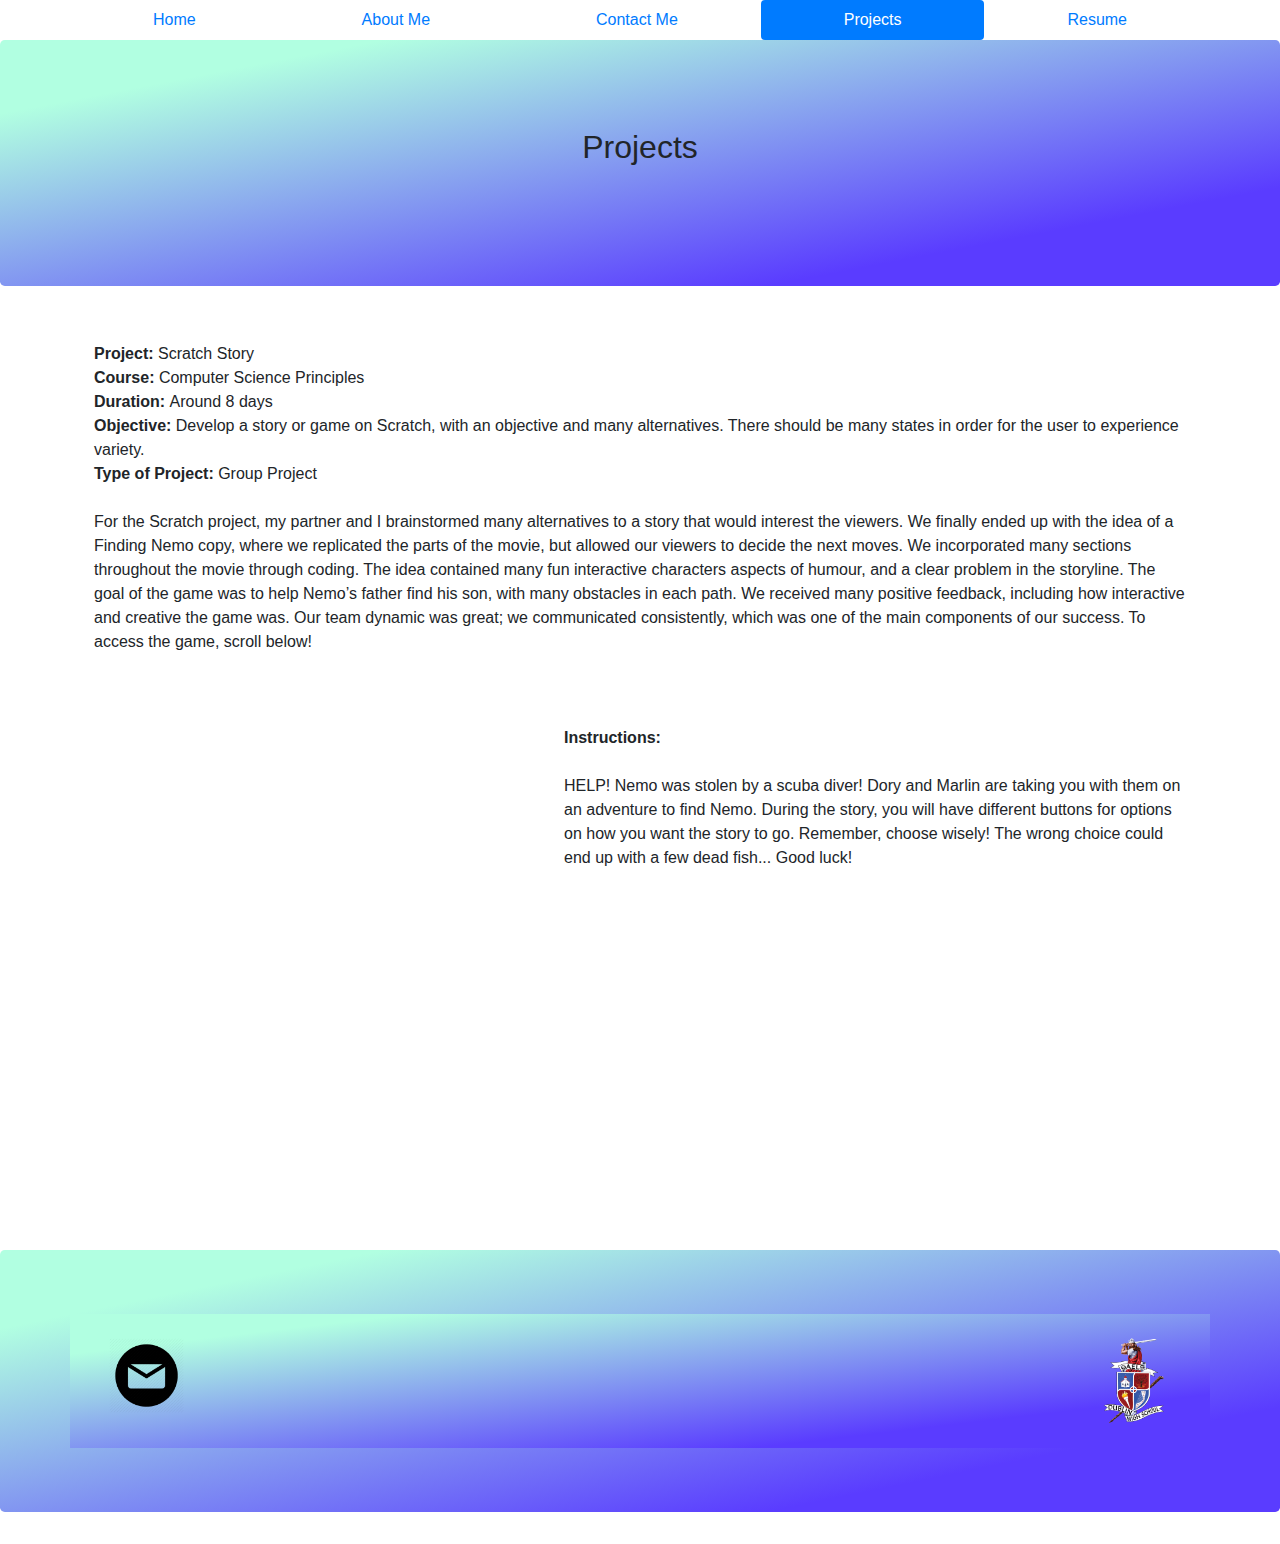
==== Suresh_Projects.html @ 259349ce "Add files via upload" ====
<!DOCTYPE html>
<html>

<head>
  <meta charset="utf-8"/>
  <link rel="stylesheet" href="Bootstrap_4.3.1/css/bootstrap.css" crossorigin="anonymous">
</head>

<body>

  <div class="container p-0">
    <div class="nav-pills">
      <ul class="nav nav-pills nav-fill">
        <li class="nav-item">
           <a class="nav-link" href="index.html">Home</a>
        </li>
        <li class="nav-item">
           <a class="nav-link" href="Suresh_AboutMe.html">About Me</a>
        </li>
        <li class="nav-item">
           <a class="nav-link" href="Suresh_ContactMe.html">Contact Me</a>
        </li>
        <li class="nav-item">
           <a class="nav-link active" href="Suresh_Projects.html">Projects</a>
        </li>
        <li class="nav-item">
           <a class="nav-link" href="Suresh_Resume.html">Resume</a>
        </li>
      </ul>
    </div>
  </div>

  <div class="jumbotron bg-gradient">
      <br>
        <center>
          <h2>Projects</h2>
        </center>
      <br> <br>
  </div>
   
  <div class="container p-4">
    <div class="row">
      <div class="col">
        <strong> Project: </strong> Scratch Story </br>
        <strong> Course: </strong> Computer Science Principles </br>
        <strong> Duration: </strong> Around 8 days </br>
        <strong> Objective: </strong> Develop a story or game on Scratch, with an objective and many alternatives. There should be many states in order for the user to experience variety. </br>
        <strong> Type of Project: </strong> Group Project </br> </br>
        For the Scratch project, my partner and I brainstormed many alternatives to a story that would interest the viewers. We finally ended up with the idea of a Finding Nemo copy, where we replicated the parts of the movie, but allowed our viewers to decide the next moves. We incorporated many sections throughout the movie through coding. The idea contained many fun interactive characters aspects of humour, and a clear problem in the storyline. The goal of the game was to help Nemo’s father find his son, with many obstacles in each path. We received many positive feedback, including how interactive and creative the game was. Our team dynamic was great; we communicated consistently, which was one of the main components of our success. To access the game, scroll below! </br> </br>
      </div>
    </div>
  </div>
  
  <div class="container p-4">
    <div class="row">
      <iframe class="row p-4" src="https://scratch.mit.edu/projects/327929792/embed" allowtransparency="true" width="500" height="500" frameborder="0" scrolling="no" allowfullscreen></iframe> 
      <div class="col"> 
        <strong> Instructions: </strong> </br></br> 
        HELP! Nemo was stolen by a scuba diver! Dory and Marlin are taking you with them on an adventure to find Nemo. During the story, you will have different buttons for options on how you want the story to go. Remember, choose wisely! The wrong choice could end up with a few dead fish... Good luck!
      </div>
    </div>
  </div>

<footer>
     <div class="jumbotron bg-gradient">
        <div class="container bg-gradient">
          <div class="row p-4">
            <div class="col-sm-2"> <a href="https://www.google.com/gmail/about/"> <img src="Images/mail.png" width=75> </a> </div>
            <div class="col"> <a href="https://www.dublin.k12.ca.us/dhs"> <img src="Images/DHS2.png" align=right width =75> </a> </div>
          </div>
        </div>
      </div>
  </footer>

 </body>
</html>
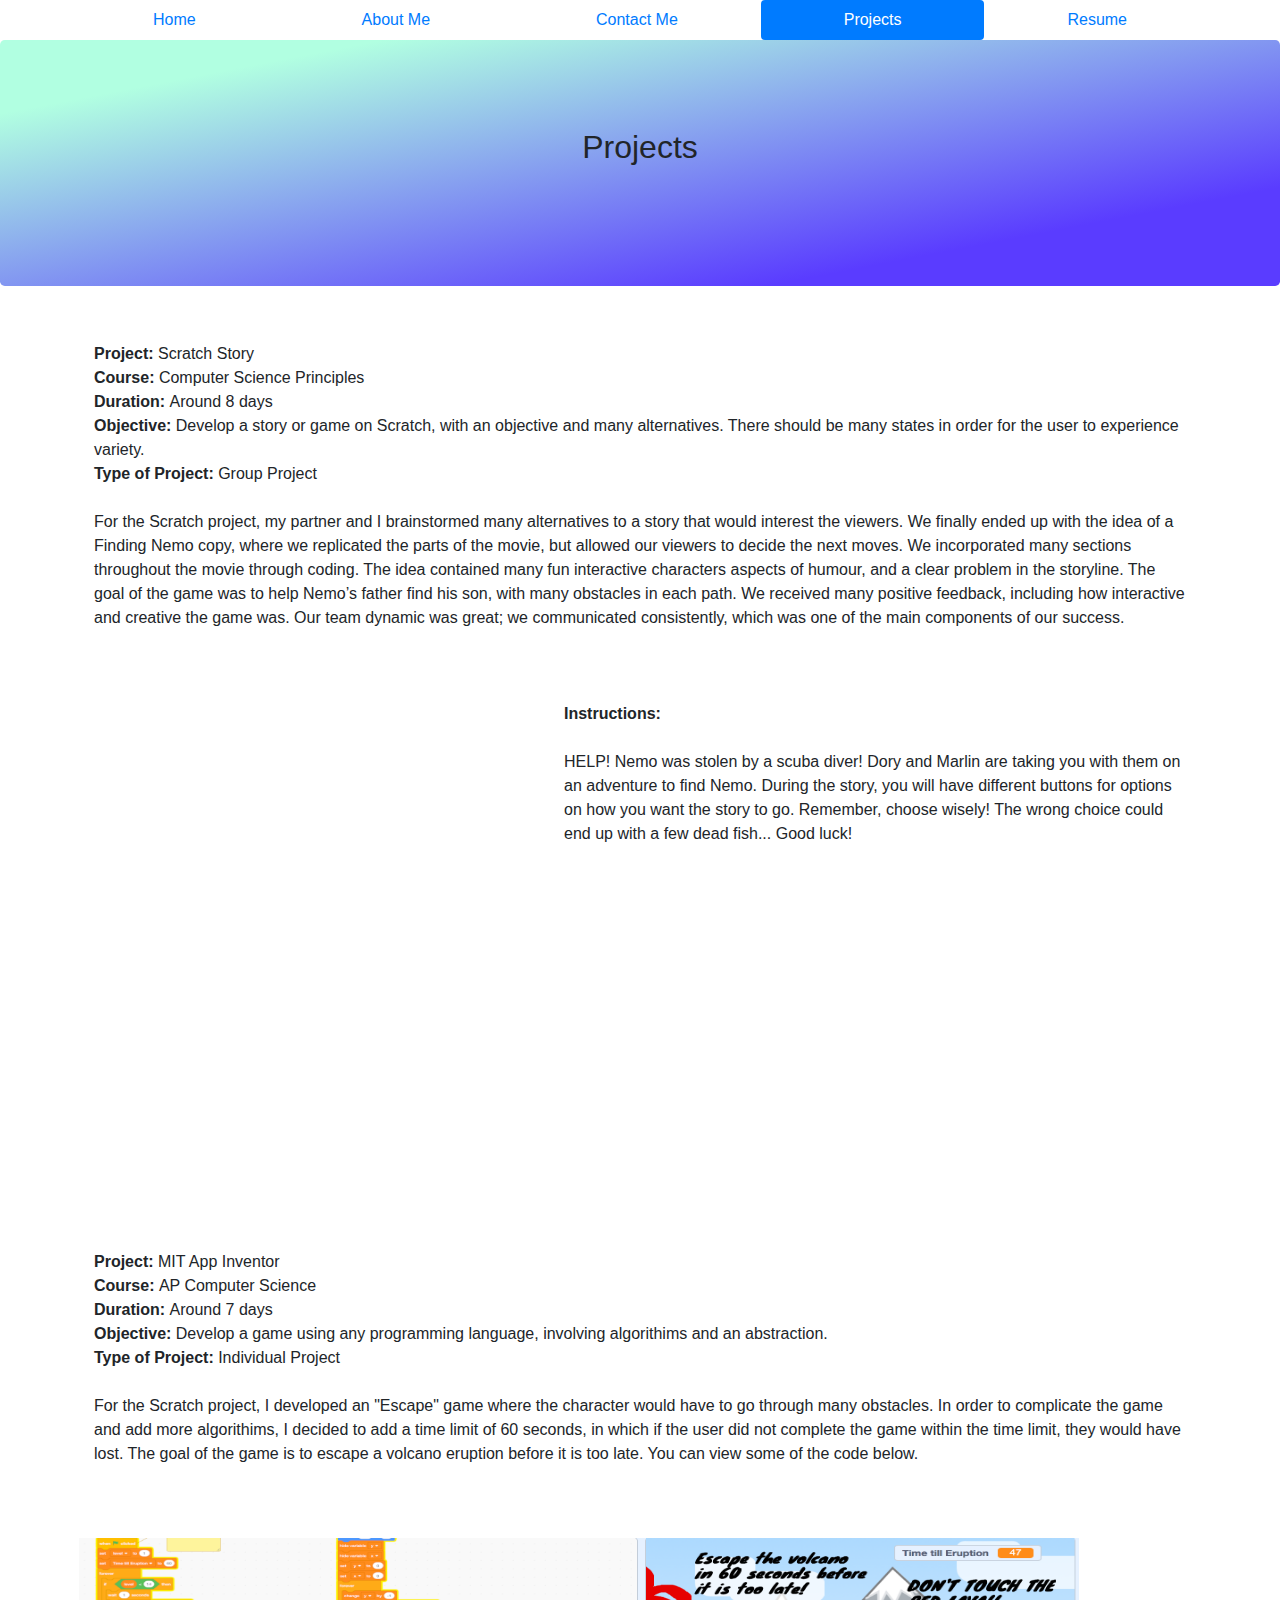
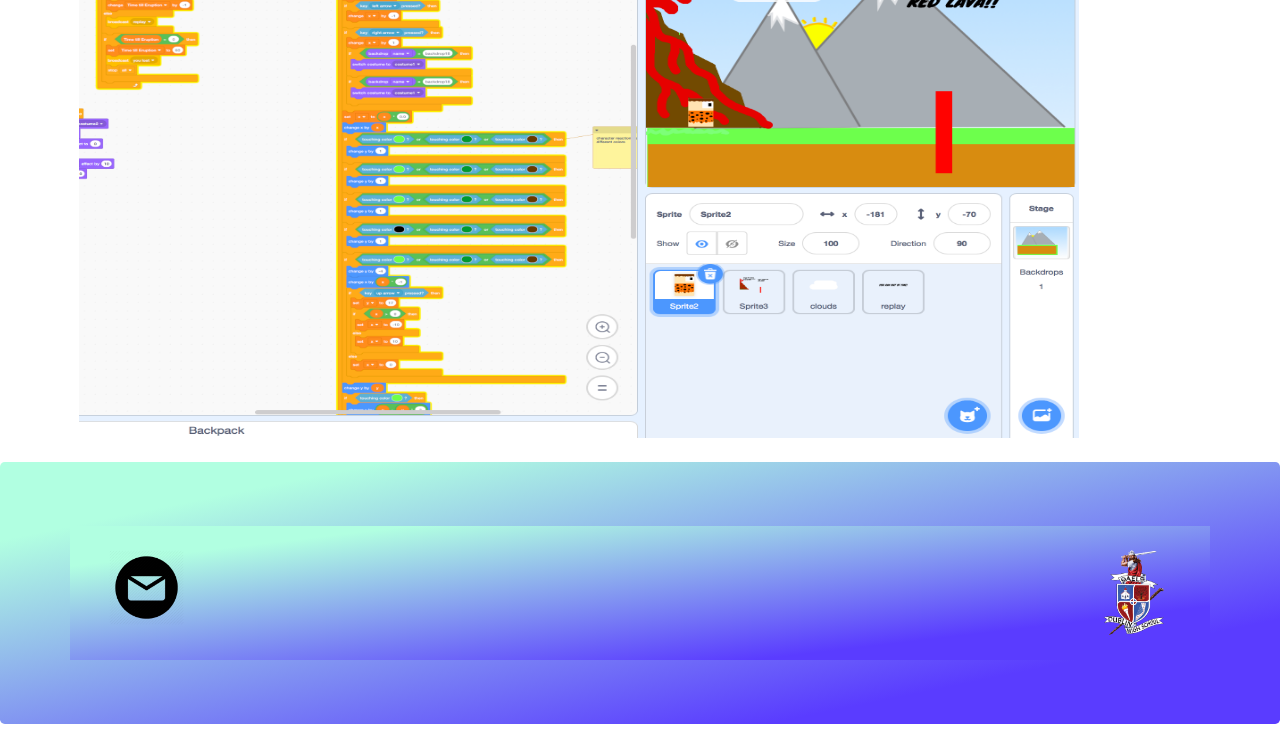
==== commit b25e8905: "Added a second project" ====
--- a/Suresh_Projects.html
+++ b/Suresh_Projects.html
@@ -46,7 +46,7 @@
         <strong> Duration: </strong> Around 8 days </br>
         <strong> Objective: </strong> Develop a story or game on Scratch, with an objective and many alternatives. There should be many states in order for the user to experience variety. </br>
         <strong> Type of Project: </strong> Group Project </br> </br>
-        For the Scratch project, my partner and I brainstormed many alternatives to a story that would interest the viewers. We finally ended up with the idea of a Finding Nemo copy, where we replicated the parts of the movie, but allowed our viewers to decide the next moves. We incorporated many sections throughout the movie through coding. The idea contained many fun interactive characters aspects of humour, and a clear problem in the storyline. The goal of the game was to help Nemo’s father find his son, with many obstacles in each path. We received many positive feedback, including how interactive and creative the game was. Our team dynamic was great; we communicated consistently, which was one of the main components of our success. To access the game, scroll below! </br> </br>
+        For the Scratch project, my partner and I brainstormed many alternatives to a story that would interest the viewers. We finally ended up with the idea of a Finding Nemo copy, where we replicated the parts of the movie, but allowed our viewers to decide the next moves. We incorporated many sections throughout the movie through coding. The idea contained many fun interactive characters aspects of humour, and a clear problem in the storyline. The goal of the game was to help Nemo’s father find his son, with many obstacles in each path. We received many positive feedback, including how interactive and creative the game was. Our team dynamic was great; we communicated consistently, which was one of the main components of our success. </br> </br>
       </div>
     </div>
   </div>
@@ -58,6 +58,25 @@
         <strong> Instructions: </strong> </br></br> 
         HELP! Nemo was stolen by a scuba diver! Dory and Marlin are taking you with them on an adventure to find Nemo. During the story, you will have different buttons for options on how you want the story to go. Remember, choose wisely! The wrong choice could end up with a few dead fish... Good luck!
       </div>
+    </div>
+  </div>
+
+<div class="container p-4">
+    <div class="row">
+      <div class="col">
+        <strong> Project: </strong> MIT App Inventor </br>
+        <strong> Course: </strong> AP Computer Science  </br>
+        <strong> Duration: </strong> Around 7 days </br>
+        <strong> Objective: </strong> Develop a game using any programming language, involving algorithims and an abstraction. </br>
+        <strong> Type of Project: </strong> Individual Project </br> </br>
+        For the Scratch project, I developed an "Escape" game where the character would have to go through many obstacles. In order to complicate the game and add more algorithims, I decided to add a time limit of 60 seconds, in which if the user did not complete the game within the time limit, they would have lost. The goal of the game is to escape a volcano eruption before it is too late. You can view some of the code below. </br> </br>
+      </div>
+    </div>
+  </div>
+  
+  <div class="container p-4">
+    <div class="row">
+      <img src="Images/code2.png" alt="Picture of code" height=500 width=1000/>
     </div>
   </div>
 
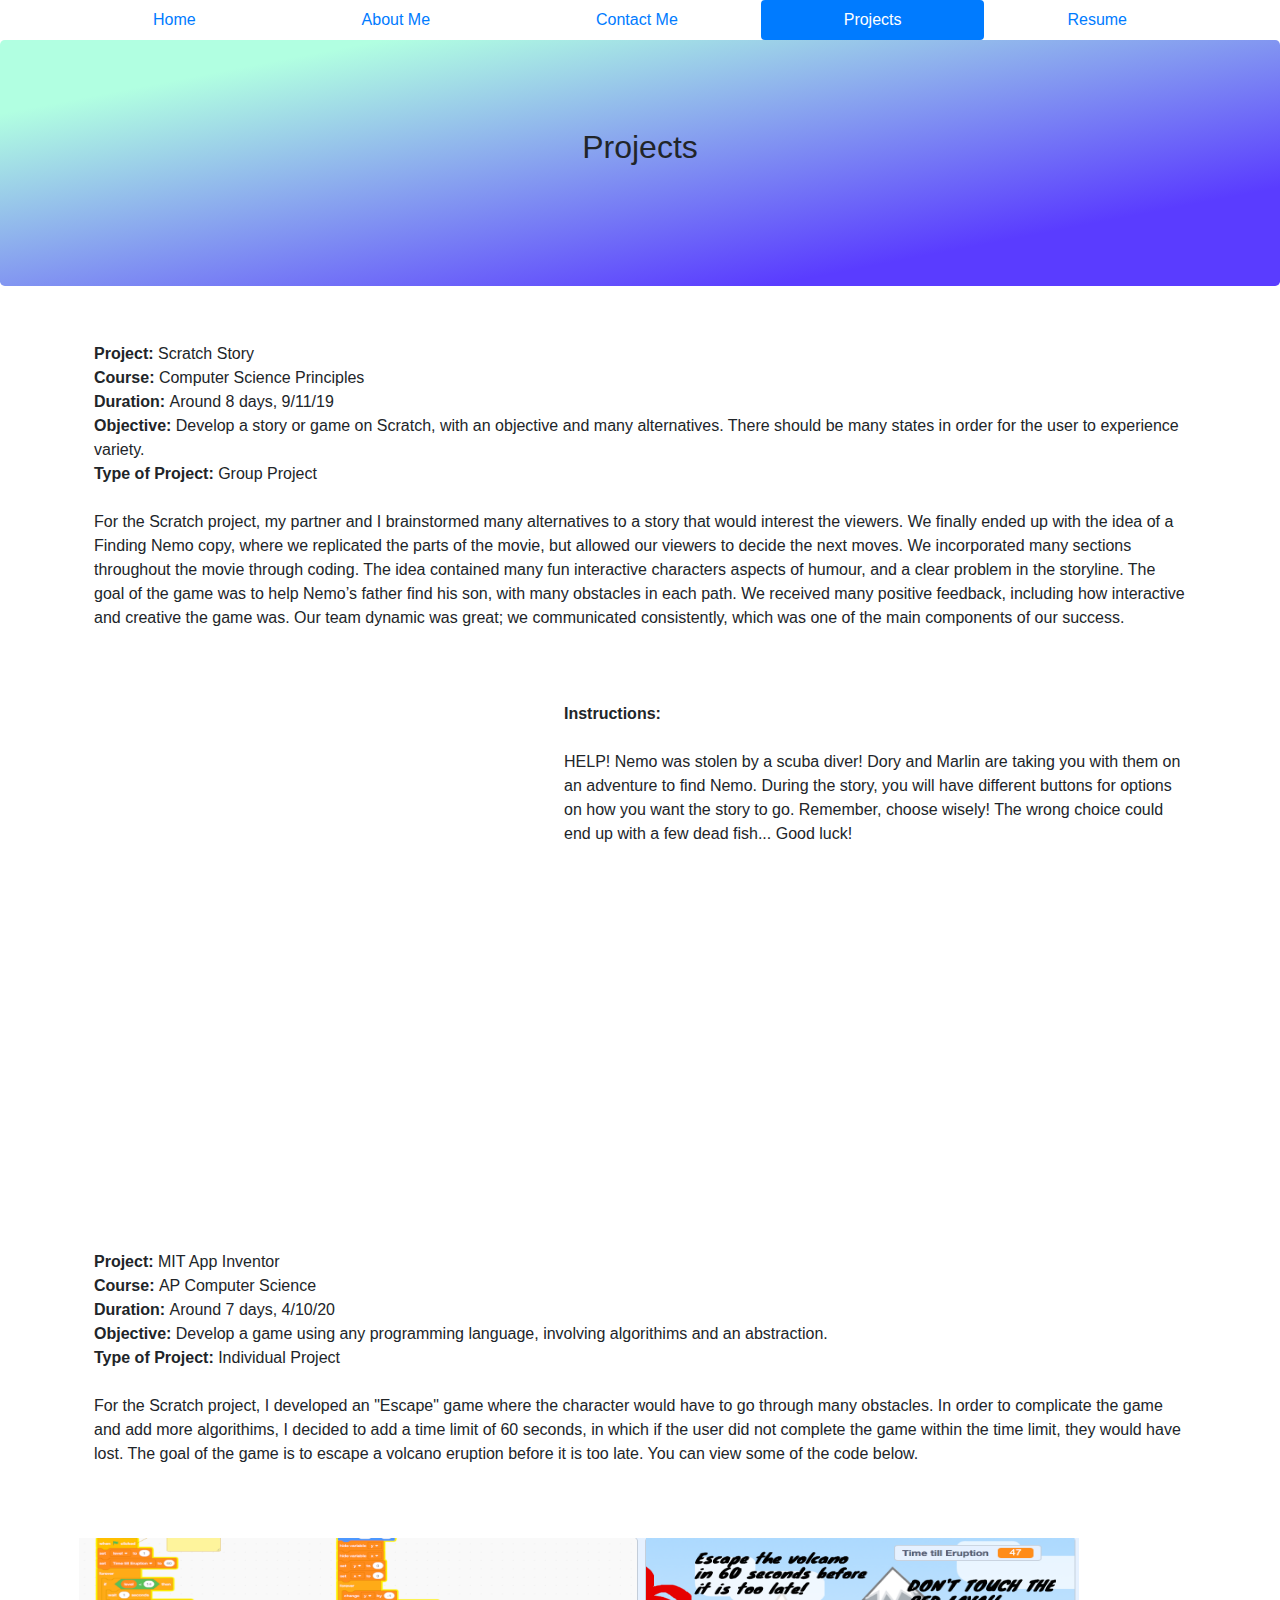
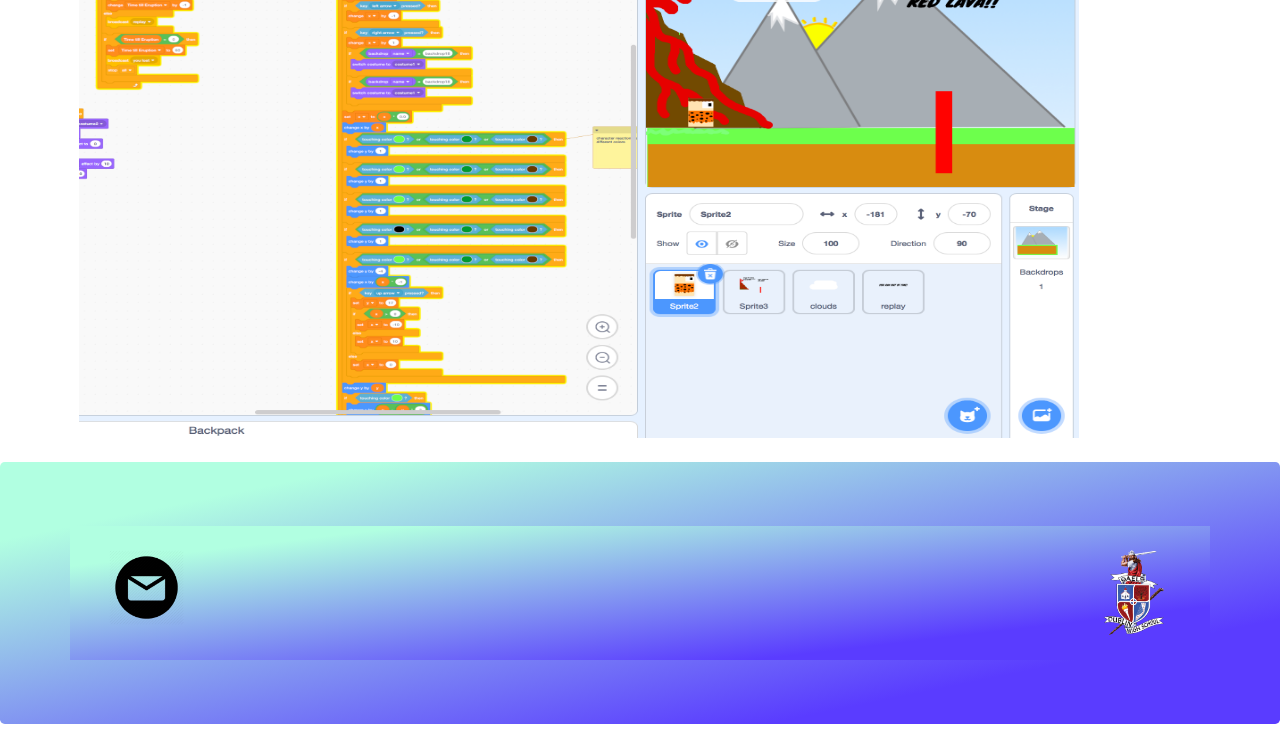
==== commit 08688838: "added dates to projects" ====
--- a/Suresh_Projects.html
+++ b/Suresh_Projects.html
@@ -43,7 +43,7 @@
       <div class="col">
         <strong> Project: </strong> Scratch Story </br>
         <strong> Course: </strong> Computer Science Principles </br>
-        <strong> Duration: </strong> Around 8 days </br>
+        <strong> Duration: </strong> Around 8 days, 9/11/19 </br>
         <strong> Objective: </strong> Develop a story or game on Scratch, with an objective and many alternatives. There should be many states in order for the user to experience variety. </br>
         <strong> Type of Project: </strong> Group Project </br> </br>
         For the Scratch project, my partner and I brainstormed many alternatives to a story that would interest the viewers. We finally ended up with the idea of a Finding Nemo copy, where we replicated the parts of the movie, but allowed our viewers to decide the next moves. We incorporated many sections throughout the movie through coding. The idea contained many fun interactive characters aspects of humour, and a clear problem in the storyline. The goal of the game was to help Nemo’s father find his son, with many obstacles in each path. We received many positive feedback, including how interactive and creative the game was. Our team dynamic was great; we communicated consistently, which was one of the main components of our success. </br> </br>
@@ -66,7 +66,7 @@
       <div class="col">
         <strong> Project: </strong> MIT App Inventor </br>
         <strong> Course: </strong> AP Computer Science  </br>
-        <strong> Duration: </strong> Around 7 days </br>
+        <strong> Duration: </strong> Around 7 days, 4/10/20 </br>
         <strong> Objective: </strong> Develop a game using any programming language, involving algorithims and an abstraction. </br>
         <strong> Type of Project: </strong> Individual Project </br> </br>
         For the Scratch project, I developed an "Escape" game where the character would have to go through many obstacles. In order to complicate the game and add more algorithims, I decided to add a time limit of 60 seconds, in which if the user did not complete the game within the time limit, they would have lost. The goal of the game is to escape a volcano eruption before it is too late. You can view some of the code below. </br> </br>
